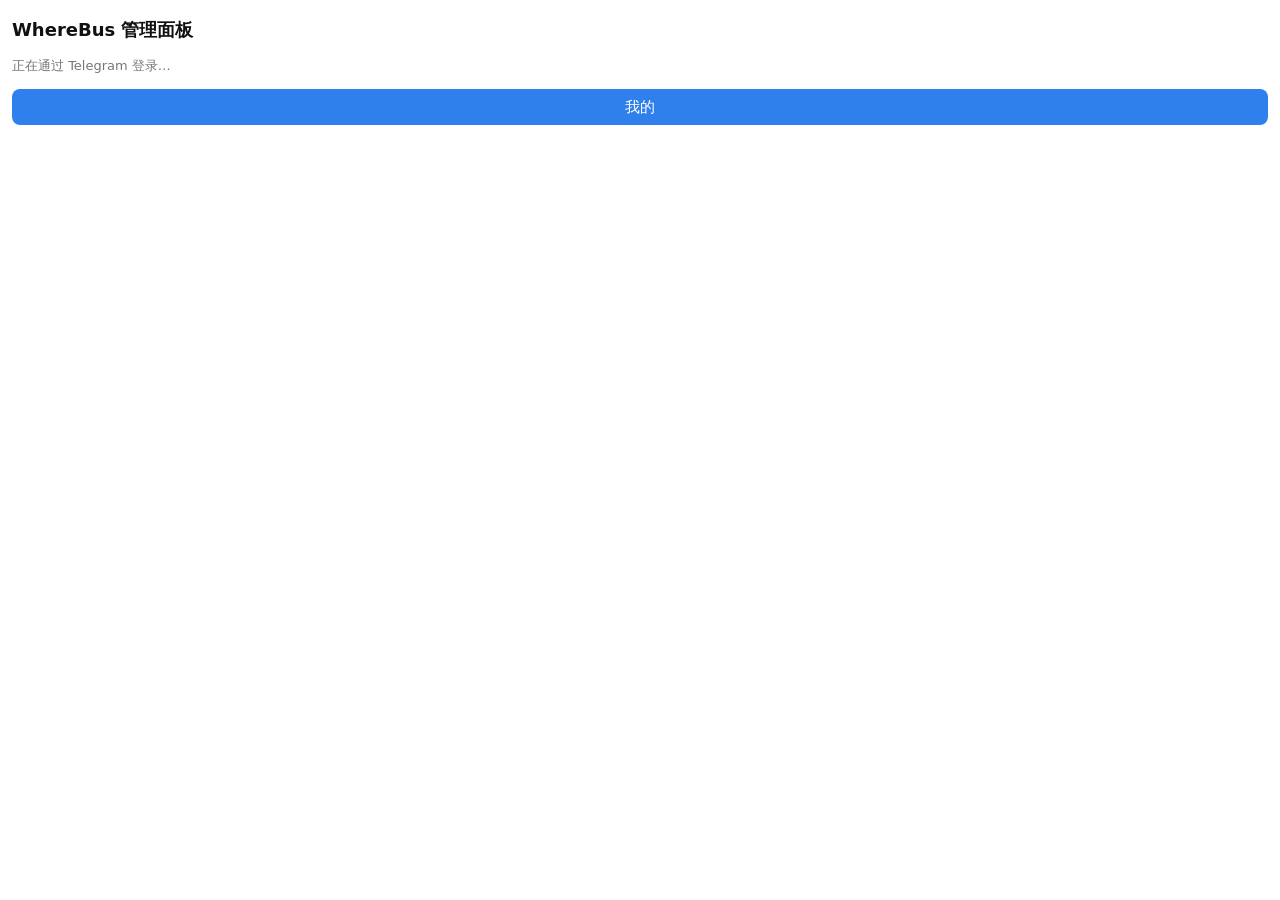
==== web/miniapp.html @ 4036d614 "feat(bot): 新增 Telegram 机器人、盯车推送与 Mini App 管理后台 在可选的 bot feature 下新增 wherebus-bot 二进制，与网页版共用同一套 provi" ====
<!DOCTYPE html>
<html lang="zh-CN">
<head>
<meta charset="utf-8">
<meta name="viewport" content="width=device-width, initial-scale=1, viewport-fit=cover">
<title>WhereBus 管理面板</title>
<script src="https://telegram.org/js/telegram-web-app.js"></script>
<style>
:root { color-scheme: light dark; --bg: var(--tg-theme-bg-color, #fff); --fg: var(--tg-theme-text-color, #111); --muted: var(--tg-theme-hint-color, #777); --card: var(--tg-theme-secondary-bg-color, #f3f4f6); --accent: var(--tg-theme-button-color, #2f80ed); --accent-fg: var(--tg-theme-button-text-color, #fff); --danger: #d64545; }
* { box-sizing: border-box; }
body { margin: 0; padding: 12px 12px 40px; font: 15px/1.5 system-ui, -apple-system, "Segoe UI", "Noto Sans CJK SC", sans-serif; background: var(--bg); color: var(--fg); }
h1 { font-size: 18px; margin: 4px 0 2px; }
h2 { font-size: 15px; margin: 18px 0 8px; }
.muted { color: var(--muted); font-size: 13px; }
.error { color: var(--danger); }
.card { background: var(--card); border-radius: 12px; padding: 12px; margin-bottom: 10px; }
.row { display: flex; align-items: center; justify-content: space-between; gap: 10px; }
.row + .row { margin-top: 10px; }
button { font: inherit; border: 0; border-radius: 8px; padding: 7px 12px; background: var(--accent); color: var(--accent-fg); cursor: pointer; }
button.ghost { background: transparent; color: var(--accent); border: 1px solid var(--accent); }
button.danger { background: var(--danger); color: #fff; }
button:disabled { opacity: .5; cursor: default; }
.stepper { display: flex; align-items: center; gap: 8px; }
.stepper output { min-width: 84px; text-align: right; font-variant-numeric: tabular-nums; }
.tabs { display: flex; gap: 8px; margin: 10px 0; }
.tabs button { flex: 1; background: var(--card); color: var(--fg); }
.tabs button[aria-selected="true"] { background: var(--accent); color: var(--accent-fg); }
table { width: 100%; border-collapse: collapse; font-size: 13px; }
th, td { text-align: left; padding: 6px 4px; border-bottom: 1px solid rgba(128,128,128,.25); vertical-align: top; }
.bars { font-family: ui-monospace, "Cascadia Mono", Consolas, monospace; letter-spacing: 1px; overflow-x: auto; white-space: nowrap; }
.pill { display: inline-block; padding: 1px 7px; border-radius: 999px; background: var(--accent); color: var(--accent-fg); font-size: 12px; }
.pill.off { background: var(--muted); }
</style>
</head>
<body>
<h1>WhereBus 管理面板</h1>
<p id="status" class="muted">正在通过 Telegram 登录…</p>

<div class="tabs" id="tabs" hidden>
  <button id="tab-me" aria-selected="true">我的</button>
  <button id="tab-admin" aria-selected="false" hidden>Bot 管理</button>
</div>

<section id="view-me" hidden></section>
<section id="view-admin" hidden></section>

<script src="/miniapp.js"></script>
</body>
</html>
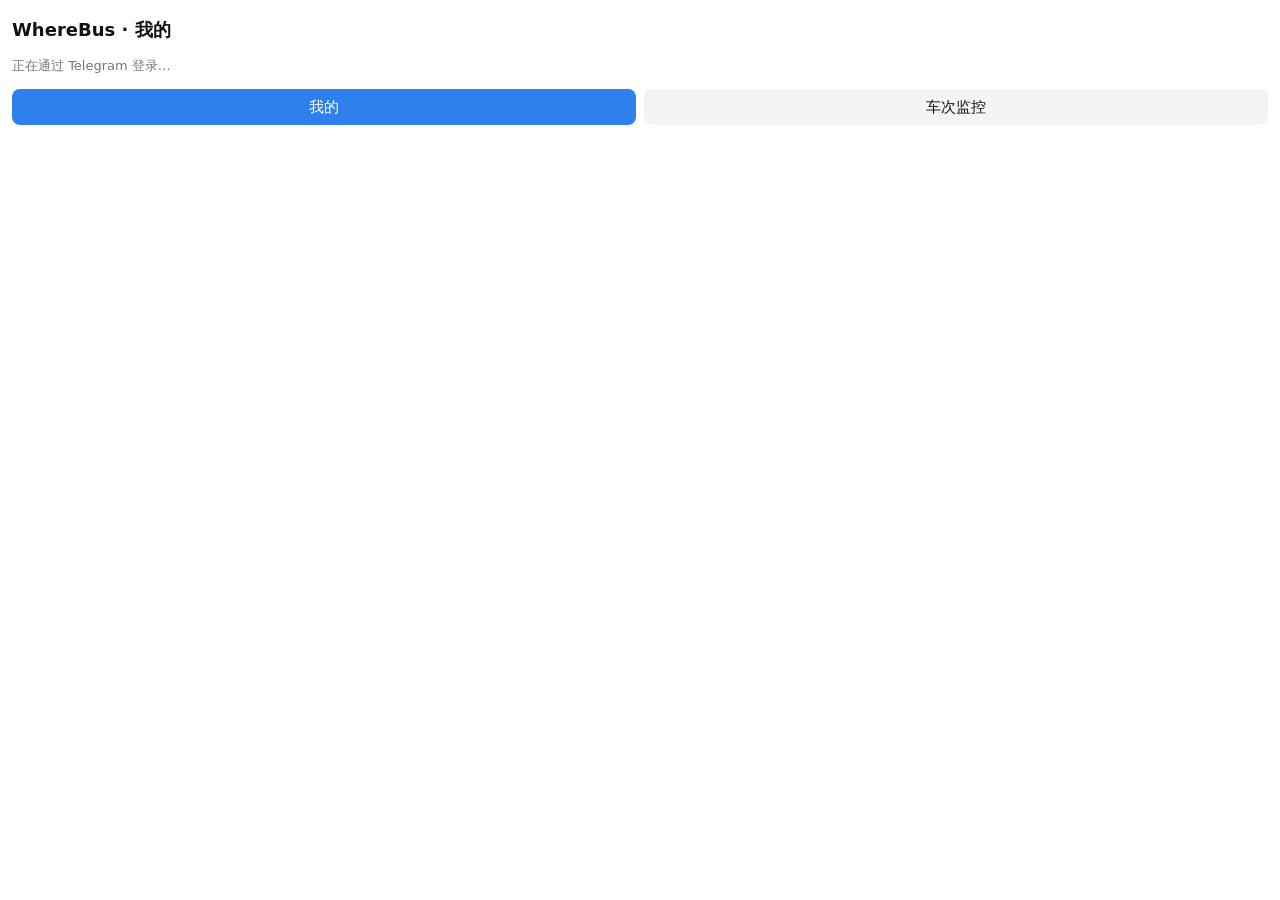
==== commit 0efaccaa: "refactor: 单进程启动 + SQLite，用户面板与管理控制台分离 网页版、管理控制台与 Telegram 机器人合并为一个二进制 wherebus， 一条 `cargo run` 同时启动，" ====
--- a/web/miniapp.html
+++ b/web/miniapp.html
@@ -3,46 +3,46 @@
 <head>
 <meta charset="utf-8">
 <meta name="viewport" content="width=device-width, initial-scale=1, viewport-fit=cover">
-<title>WhereBus 管理面板</title>
+<title>WhereBus 我的面板</title>
 <script src="https://telegram.org/js/telegram-web-app.js"></script>
 <style>
 :root { color-scheme: light dark; --bg: var(--tg-theme-bg-color, #fff); --fg: var(--tg-theme-text-color, #111); --muted: var(--tg-theme-hint-color, #777); --card: var(--tg-theme-secondary-bg-color, #f3f4f6); --accent: var(--tg-theme-button-color, #2f80ed); --accent-fg: var(--tg-theme-button-text-color, #fff); --danger: #d64545; }
 * { box-sizing: border-box; }
 body { margin: 0; padding: 12px 12px 40px; font: 15px/1.5 system-ui, -apple-system, "Segoe UI", "Noto Sans CJK SC", sans-serif; background: var(--bg); color: var(--fg); }
 h1 { font-size: 18px; margin: 4px 0 2px; }
-h2 { font-size: 15px; margin: 18px 0 8px; }
+h2 { font-size: 15px; margin: 0 0 10px; }
 .muted { color: var(--muted); font-size: 13px; }
 .error { color: var(--danger); }
 .card { background: var(--card); border-radius: 12px; padding: 12px; margin-bottom: 10px; }
 .row { display: flex; align-items: center; justify-content: space-between; gap: 10px; }
 .row + .row { margin-top: 10px; }
+.stack { display: grid; gap: 8px; }
 button { font: inherit; border: 0; border-radius: 8px; padding: 7px 12px; background: var(--accent); color: var(--accent-fg); cursor: pointer; }
 button.ghost { background: transparent; color: var(--accent); border: 1px solid var(--accent); }
 button.danger { background: var(--danger); color: #fff; }
+button.wide { width: 100%; text-align: left; }
 button:disabled { opacity: .5; cursor: default; }
+input, select { font: inherit; width: 100%; padding: 8px 10px; border: 1px solid var(--muted); border-radius: 8px; background: var(--bg); color: var(--fg); }
 .stepper { display: flex; align-items: center; gap: 8px; }
 .stepper output { min-width: 84px; text-align: right; font-variant-numeric: tabular-nums; }
 .tabs { display: flex; gap: 8px; margin: 10px 0; }
 .tabs button { flex: 1; background: var(--card); color: var(--fg); }
 .tabs button[aria-selected="true"] { background: var(--accent); color: var(--accent-fg); }
-table { width: 100%; border-collapse: collapse; font-size: 13px; }
-th, td { text-align: left; padding: 6px 4px; border-bottom: 1px solid rgba(128,128,128,.25); vertical-align: top; }
 .bars { font-family: ui-monospace, "Cascadia Mono", Consolas, monospace; letter-spacing: 1px; overflow-x: auto; white-space: nowrap; }
-.pill { display: inline-block; padding: 1px 7px; border-radius: 999px; background: var(--accent); color: var(--accent-fg); font-size: 12px; }
-.pill.off { background: var(--muted); }
+.list { display: grid; gap: 6px; max-height: 320px; overflow-y: auto; }
 </style>
 </head>
 <body>
-<h1>WhereBus 管理面板</h1>
+<h1>WhereBus · 我的</h1>
 <p id="status" class="muted">正在通过 Telegram 登录…</p>
 
 <div class="tabs" id="tabs" hidden>
   <button id="tab-me" aria-selected="true">我的</button>
-  <button id="tab-admin" aria-selected="false" hidden>Bot 管理</button>
+  <button id="tab-watch" aria-selected="false">车次监控</button>
 </div>
 
 <section id="view-me" hidden></section>
-<section id="view-admin" hidden></section>
+<section id="view-watch" hidden></section>
 
 <script src="/miniapp.js"></script>
 </body>
